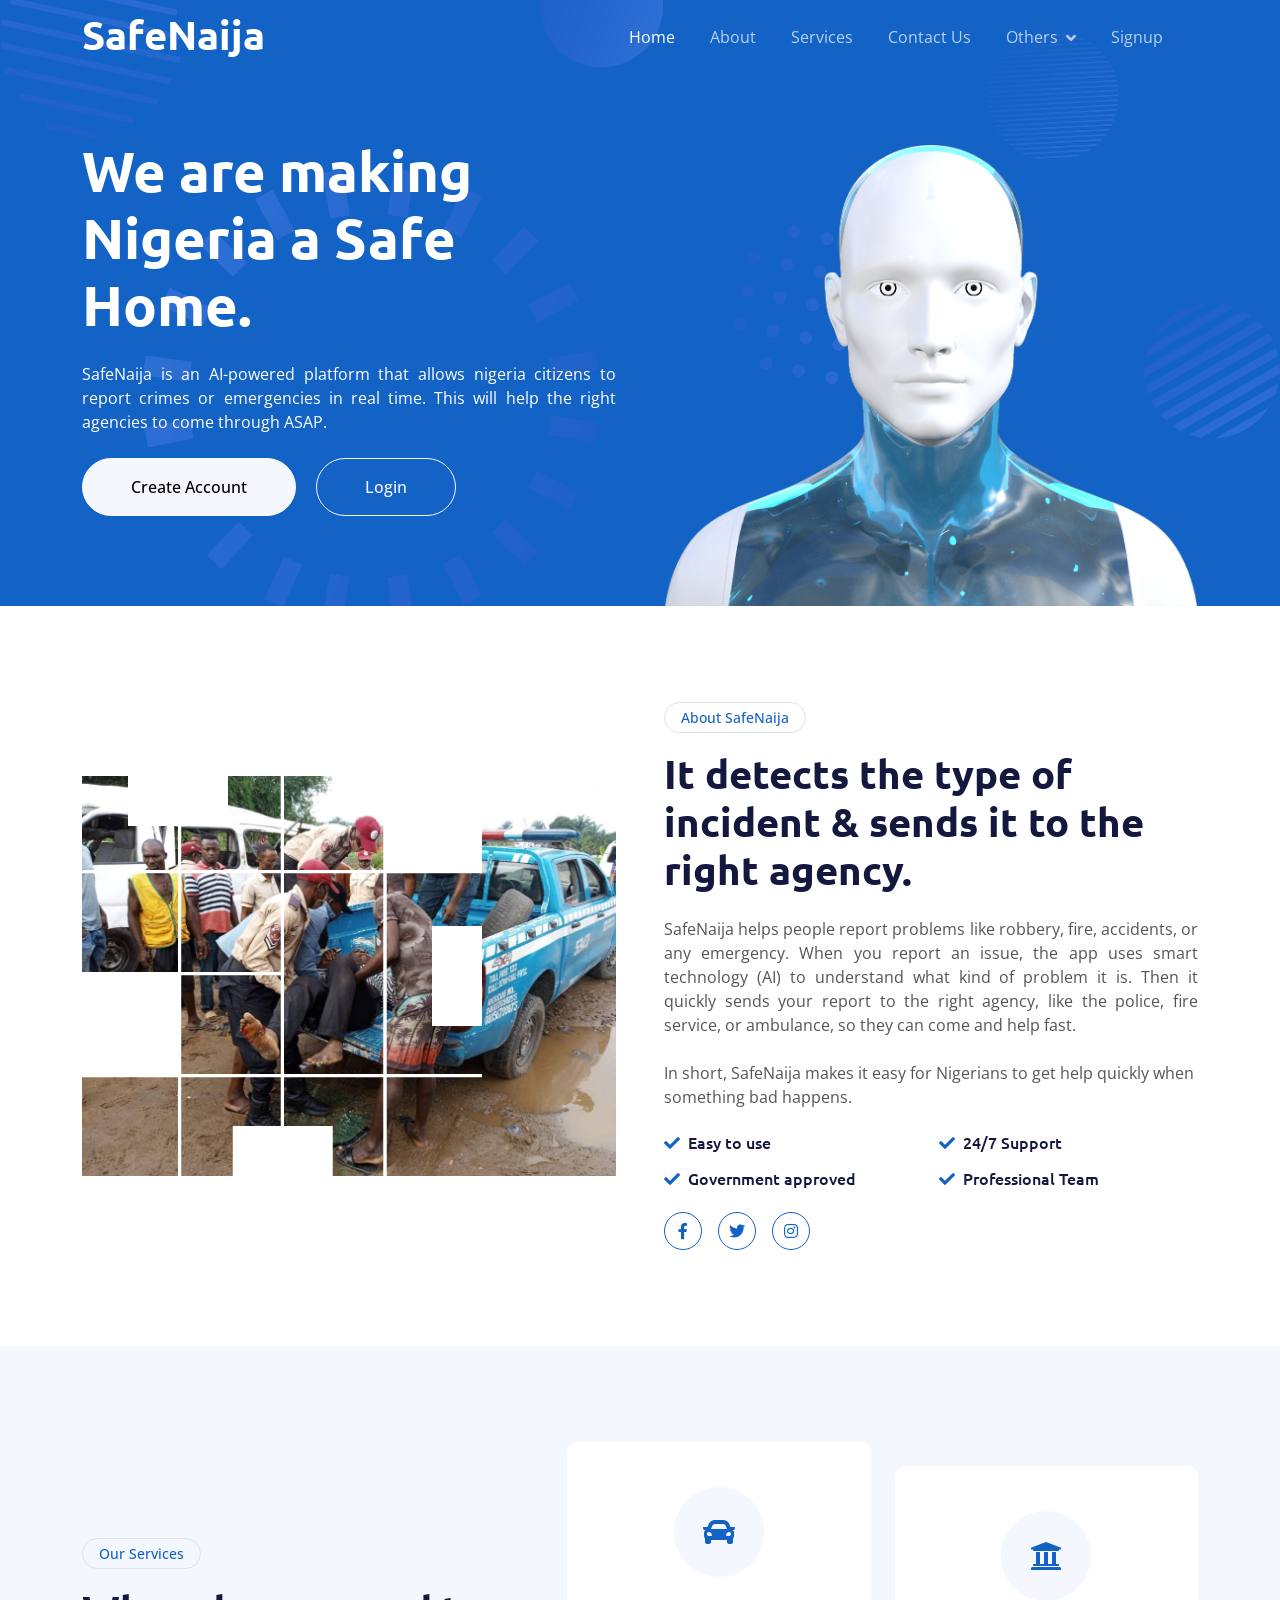
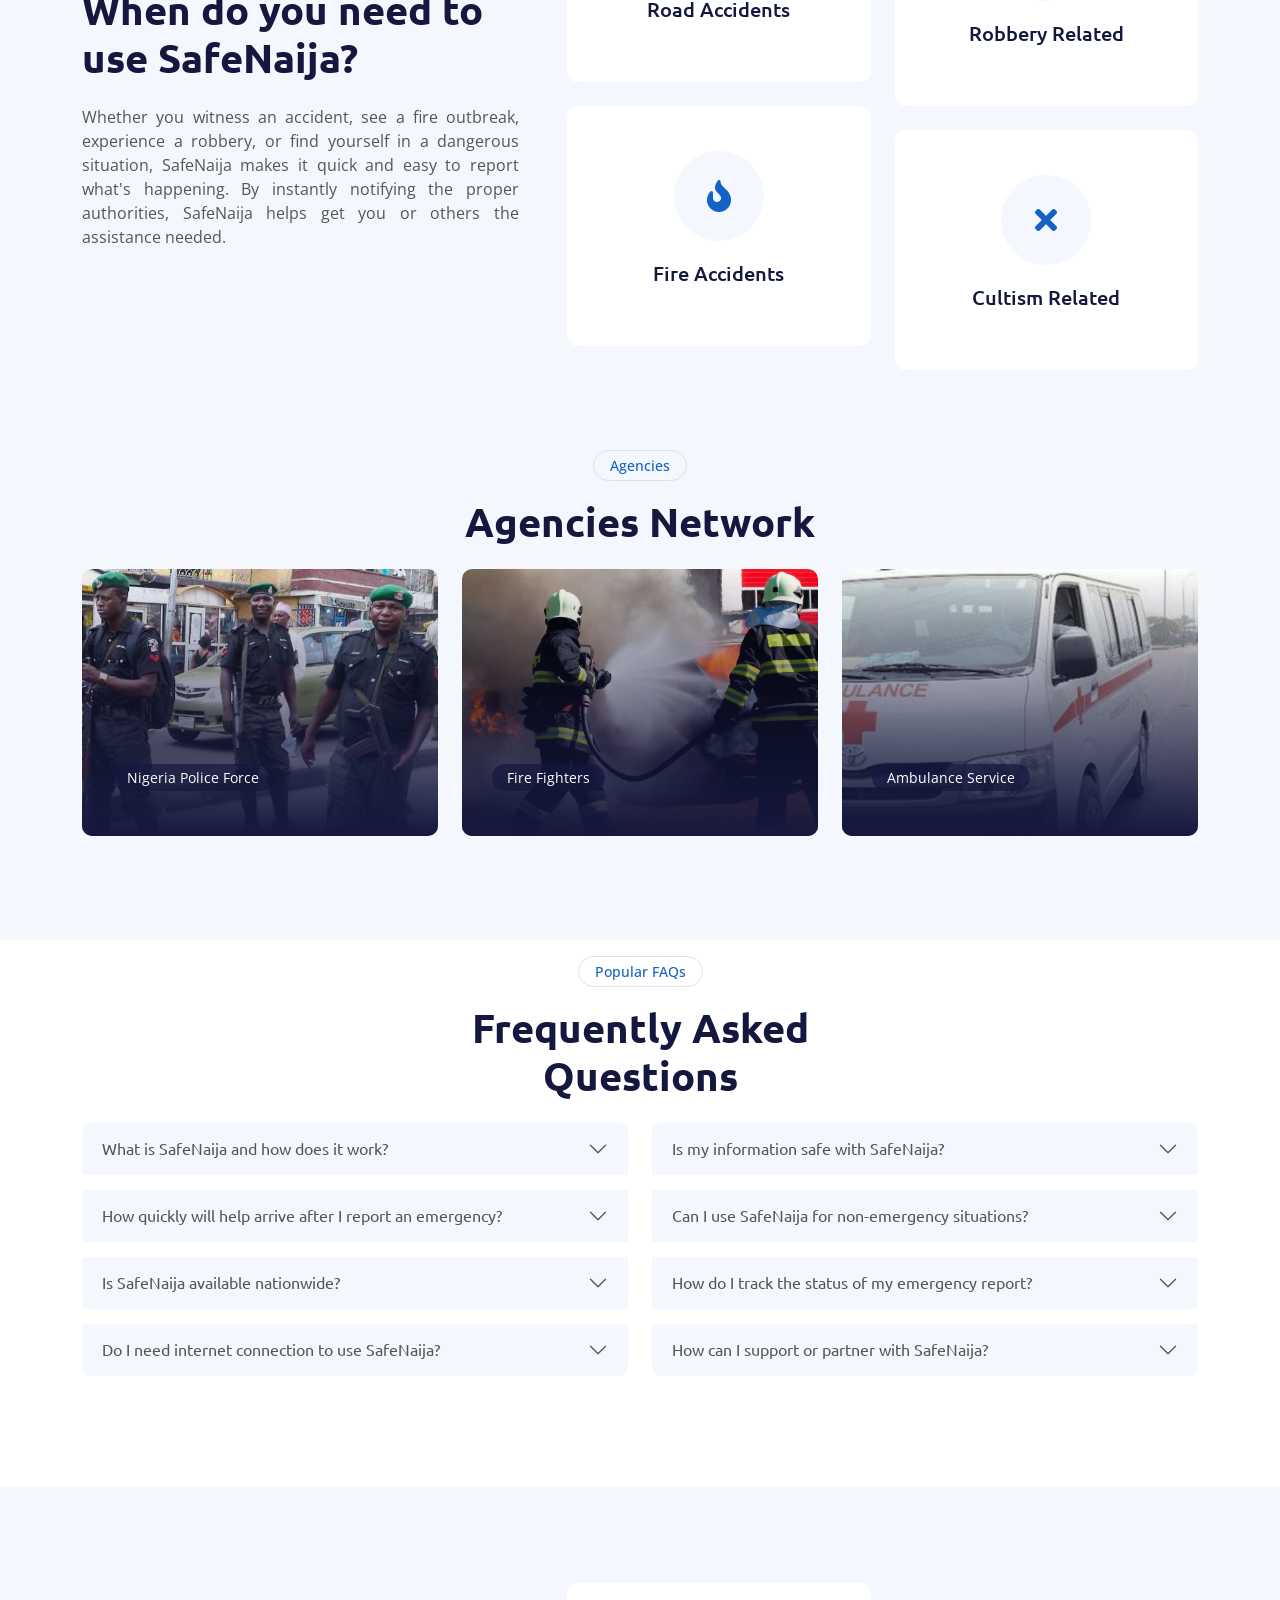
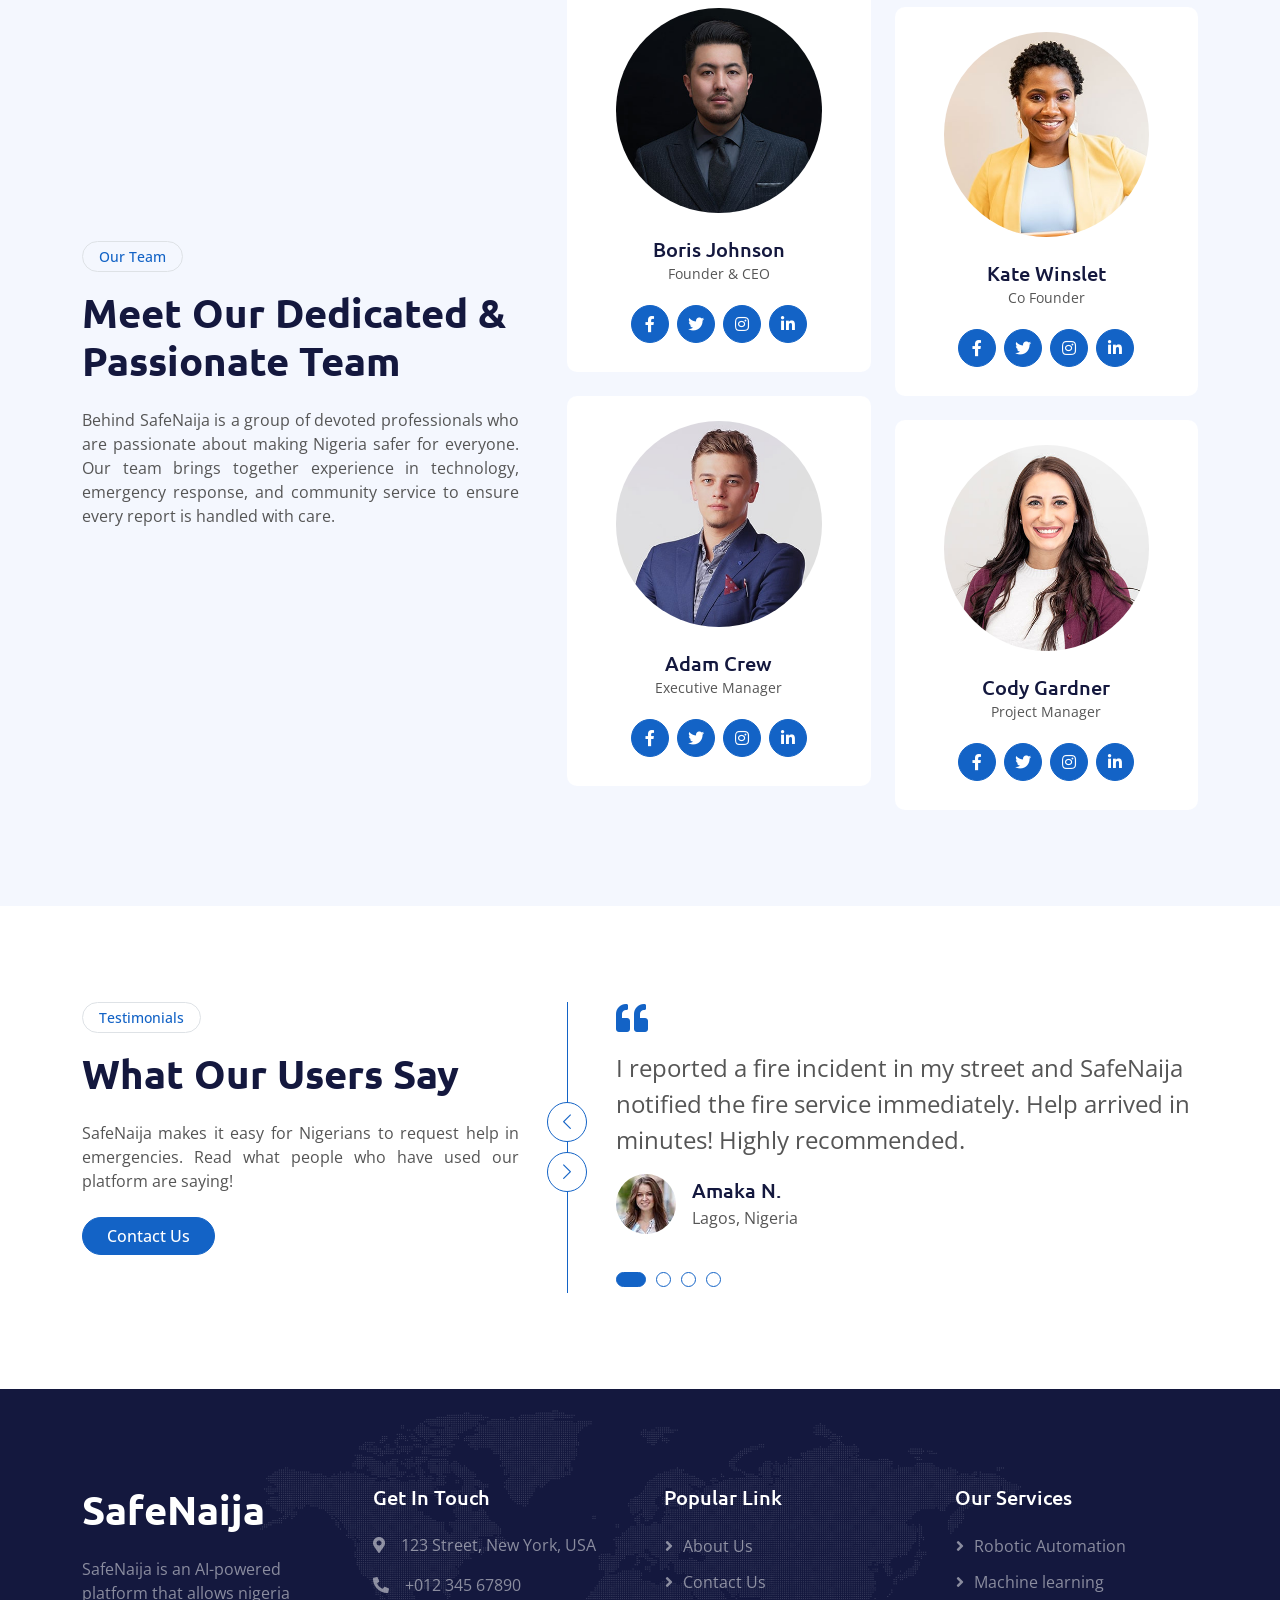
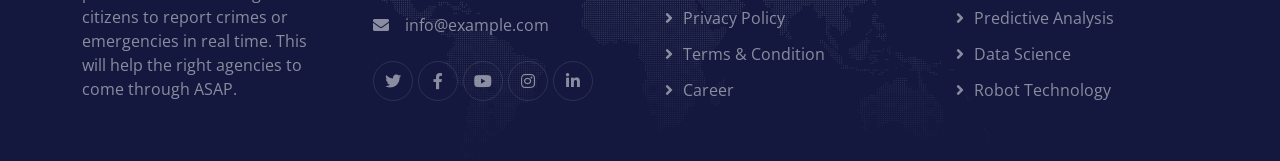
==== home/index.html @ f39eb66e "v1" ====
<!DOCTYPE html>
<html lang="en">

<head>
    <meta charset="utf-8">
    <title>SafeNaija - Making Nigeria a better home</title>
    <meta content="width=device-width, initial-scale=1.0" name="viewport">
    <meta content="" name="keywords">
    <meta content="" name="description">

    <!-- Favicon -->
    <link href="img/favicon.ico" rel="icon">

    <!-- Google Web Fonts -->
    <link rel="preconnect" href="https://fonts.googleapis.com">
    <link rel="preconnect" href="https://fonts.gstatic.com" crossorigin>
    <link href="https://fonts.googleapis.com/css2?family=Open+Sans:wght@400;600&family=Ubuntu:wght@500;700&display=swap"
        rel="stylesheet">

    <!-- Icon Font Stylesheet -->
    <link href="https://cdnjs.cloudflare.com/ajax/libs/font-awesome/5.10.0/css/all.min.css" rel="stylesheet">
    <link href="https://cdn.jsdelivr.net/npm/bootstrap-icons@1.4.1/font/bootstrap-icons.css" rel="stylesheet">

    <!-- Libraries Stylesheet -->
    <link href="lib/animate/animate.min.css" rel="stylesheet">
    <link href="lib/owlcarousel/assets/owl.carousel.min.css" rel="stylesheet">

    <!-- Customized Bootstrap Stylesheet -->
    <link href="css/bootstrap.min.css" rel="stylesheet">

    <!-- Template Stylesheet -->
    <link href="css/style.css" rel="stylesheet">
</head>

<body>
    <!-- Spinner Start -->
    <div id="spinner"
        class="show bg-white position-fixed translate-middle w-100 vh-100 top-50 start-50 d-flex align-items-center justify-content-center">
        <div class="spinner-grow text-primary" style="width: 3rem; height: 3rem;" role="status">
            <span class="sr-only">Loading...</span>
        </div>
    </div>
    <!-- Spinner End -->


    <!-- Navbar Start -->
    <div class="container-fluid sticky-top">
        <div class="container">
            <nav class="navbar navbar-expand-lg navbar-dark p-0">
                <a href="index.html" class="navbar-brand">
                    <h1 class="text-white">SafeNaija</h1>
                </a>
                <button type="button" class="navbar-toggler ms-auto me-0" data-bs-toggle="collapse"
                    data-bs-target="#navbarCollapse">
                    <span class="navbar-toggler-icon"></span>
                </button>
                <div class="collapse navbar-collapse" id="navbarCollapse">
                    <div class="navbar-nav ms-auto">
                        <a href="#home" class="nav-item nav-link active">Home</a>
                        <a href="#about" class="nav-item nav-link">About</a>
                        <a href="#services" class="nav-item nav-link">Services</a>
                        <a href="#contact" class="nav-item nav-link">Contact Us</a>
                        <div class="nav-item dropdown">
                            <a href="#" class="nav-link dropdown-toggle" data-bs-toggle="dropdown">Others</a>
                            <div class="dropdown-menu bg-light mt-2">
                                <a href="#team" class="dropdown-item">Our Team</a>
                                <a href="#faq" class="dropdown-item">FAQs</a>
                                <a href="#testimonial" class="dropdown-item">Testimonial</a>
                            </div>
                        </div>
                        <a href="../signup" class="nav-item nav-link">Signup</a>
                    </div>

                </div>
            </nav>
        </div>
    </div>
    <!-- Navbar End -->


    <!-- Hero Start -->
    <div class="container-fluid pt-5 bg-primary hero-header mb-5" id="home">
        <div class="container pt-5">
            <div class="row g-5 pt-5">
                <div class="col-lg-6 align-self-center text-center text-lg-start mb-lg-5" style="margin-top: -0.1em;">
                    <h1 class="display-4 text-white mb-4 animated slideInRight">We are making Nigeria a Safe Home.</h1>
                    <p class="text-white mb-4 animated slideInRight" style="text-align: justify;">SafeNaija is an AI-powered platform that allows nigeria citizens to report crimes or emergencies in real time. 
                        This will help the right agencies to come through ASAP.
                    </p>
                    <a href="../signup/" class="btn btn-light py-sm-3 px-sm-5 rounded-pill me-3 animated slideInRight">Create Account</a>
                    <a href="../login/" class="btn btn-outline-light py-sm-3 px-sm-5 rounded-pill animated slideInRight">Login</a>
                </div>
                <div class="col-lg-6 align-self-end text-center text-lg-end">
                    <img class="img-fluid" src="img/hero-img.png" alt="">
                </div>
            </div>
        </div>
    </div>
    <!-- Hero End -->


    <!-- Full Screen Search Start -->
    <div class="modal fade" id="searchModal" tabindex="-1">
        <div class="modal-dialog modal-fullscreen">
            <div class="modal-content" style="background: rgba(20, 24, 62, 0.7);">
                <div class="modal-header border-0">
                    <button type="button" class="btn btn-square bg-white btn-close" data-bs-dismiss="modal"
                        aria-label="Close"></button>
                </div>
                <div class="modal-body d-flex align-items-center justify-content-center">
                    <div class="input-group" style="max-width: 600px;">
                        <input type="text" class="form-control bg-transparent border-light p-3"
                            placeholder="Type search keyword">
                        <button class="btn btn-light px-4"><i class="bi bi-search"></i></button>
                    </div>
                </div>
            </div>
        </div>
    </div>
    <!-- Full Screen Search End -->


    <!-- About Start -->
    <div class="container-fluid py-5" id="about">
        <div class="container">
            <div class="row g-5 align-items-center">
                <div class="col-lg-6 wow fadeIn" data-wow-delay="0.1s">
                    <div class="about-img">
                        <img class="img-fluid" src="../login/images/bg-2.jpg">
                    </div>
                </div>
                <div class="col-lg-6 wow fadeIn" data-wow-delay="0.5s">
                    <div class="btn btn-sm border rounded-pill text-primary px-3 mb-3">About SafeNaija</div>
                    <h1 class="mb-4">It detects the type of incident & sends it to the right agency.</h1>
                    <p class="mb-4" style="text-align: justify;">SafeNaija helps people report problems like robbery, fire, accidents, or any emergency.
When you report an issue, the app uses smart technology (AI) to understand what kind of problem it is.
Then it quickly sends your report to the right agency, like the police, fire service, or ambulance, so they can come and help fast.</p>
                    <p class="mb-4">In short, SafeNaija makes it easy for Nigerians to get help quickly when something bad happens.</p>
                    <div class="row g-3">
                        <div class="col-sm-6">
                            <h6 class="mb-3"><i class="fa fa-check text-primary me-2"></i>Easy to use</h6>
                            <h6 class="mb-0"><i class="fa fa-check text-primary me-2"></i>Government approved</h6>
                        </div>
                        <div class="col-sm-6">
                            <h6 class="mb-3"><i class="fa fa-check text-primary me-2"></i>24/7 Support</h6>
                            <h6 class="mb-0"><i class="fa fa-check text-primary me-2"></i>Professional Team</h6>
                        </div>
                    </div>
                    <div class="d-flex align-items-center mt-4">
                        <a class="btn btn-outline-primary btn-square me-3" href=""><i class="fab fa-facebook-f"></i></a>
                        <a class="btn btn-outline-primary btn-square me-3" href=""><i class="fab fa-twitter"></i></a>
                        <a class="btn btn-outline-primary btn-square me-3" href=""><i class="fab fa-instagram"></i></a>
                    </div>
                </div>
            </div>
        </div>
    </div>
    <!-- About End -->


    <!-- Service Start -->
    <div class="container-fluid bg-light mt-5 py-5" id="services">
        <div class="container py-5">
            <div class="row g-5 align-items-center">
                <div class="col-lg-5 wow fadeIn" data-wow-delay="0.1s">
                    <div class="btn btn-sm border rounded-pill text-primary px-3 mb-3">Our Services</div>
                    <h1 class="mb-4">When do you need to use SafeNaija?</h1>
                    <p class="mb-4" style="text-align: justify;">Whether you witness an accident, see a fire outbreak, experience a robbery, or find yourself in a dangerous situation, SafeNaija makes it quick and easy to report what's happening. By instantly notifying the proper authorities, SafeNaija helps get you or others the assistance needed.</p>
                </div>
                <div class="col-lg-7">
                    <div class="row g-4">
                        <div class="col-md-6">
                            <div class="row g-4">
                                <div class="col-12 wow fadeIn" data-wow-delay="0.1s">
                                    <div class="service-item d-flex flex-column justify-content-center text-center rounded">
                                        <div class="service-icon btn-square">
                                            <i class="fa fa-car fa-2x"></i>
                                        </div>
                                        <h5 class="mb-3">Road Accidents</h5>
                                       
                                    </div>
                                </div>
                                <div class="col-12 wow fadeIn" data-wow-delay="0.5s">
                                    <div class="service-item d-flex flex-column justify-content-center text-center rounded">
                                        <div class="service-icon btn-square">
                                            <i class="fa fa-fire fa-2x"></i>
                                        </div>
                                        <h5 class="mb-3">Fire Accidents</h5>
                                       
                                    </div>
                                </div>
                            </div>
                        </div>
                        <div class="col-md-6 pt-md-4">
                            <div class="row g-4">
                                <div class="col-12 wow fadeIn" data-wow-delay="0.3s">
                                    <div class="service-item d-flex flex-column justify-content-center text-center rounded">
                                        <div class="service-icon btn-square">
                                            <i class="fa fa-university fa-2x"></i>
                                        </div>
                                        <h5 class="mb-3">Robbery Related</h5>
                                       
                                    </div>
                                </div>
                                <div class="col-12 wow fadeIn" data-wow-delay="0.7s">
                                    <div class="service-item d-flex flex-column justify-content-center text-center rounded">
                                        <div class="service-icon btn-square">
                                            <i class="fa fa-times fa-2x"></i>
                                        </div>
                                        <h5 class="mb-3">Cultism Related</h5>
                                       
                                    </div>
                                </div>
                            </div>
                        </div>
                    </div>
                </div>
            </div>
        </div>
    </div>
    <!-- Service End -->


 


    <!-- Case Start -->
    <div class="container-fluid bg-light py-5" style="margin-top: -7em; margin-bottom: -5em;">
        <div class="container py-5">
            <div class="mx-auto text-center wow fadeIn" data-wow-delay="0.1s" style="max-width: 500px;">
                <div class="btn btn-sm border rounded-pill text-primary px-3 mb-3">Agencies</div>
                <h1 class="mb-4">Agencies Network</h1>
            </div>
            <div class="row g-4">
                <div class="col-lg-4 wow fadeIn" data-wow-delay="0.3s">
                    <div class="case-item position-relative overflow-hidden rounded mb-2 text-center" style="aspect-ratio: 4/3; min-height:200px; display: flex; flex-direction: column; justify-content: flex-end;">
                        <img class="img-fluid w-100 h-100" src="img/policemen.jpg" alt="" style="object-fit:cover; height:100%; width:100%; border-radius:8px;">
                        <a class="case-overlay text-decoration-none" href="" style="position: absolute; left: 0; right: 0; bottom: 0;">
                            <small>Nigeria Police Force</small>
                        </a>
                    </div>
                </div>
                <div class="col-lg-4 wow fadeIn" data-wow-delay="0.5s">
                    <div class="case-item position-relative overflow-hidden rounded mb-2 text-center" style="aspect-ratio: 4/3; min-height:200px; display: flex; flex-direction: column; justify-content: flex-end;">
                        <img class="img-fluid w-100 h-100" src="img/fire fighters.jpg" alt="" style="object-fit:cover; height:100%; width:100%; border-radius:8px;">
                        <a class="case-overlay text-decoration-none" href="" style="position: absolute; left: 0; right: 0; bottom: 0;">
                            <small>Fire Fighters</small>
                        </a>
                    </div>
                </div>
                <div class="col-lg-4 wow fadeIn" data-wow-delay="0.7s">
                    <div class="case-item position-relative overflow-hidden rounded mb-2 text-center" style="aspect-ratio: 4/3; min-height:200px; display: flex; flex-direction: column; justify-content: flex-end;">
                        <img class="img-fluid w-100 h-100" src="img/ambulance.png" alt="" style="object-fit:cover; height:100%; width:100%; border-radius:8px;">
                        <a class="case-overlay text-decoration-none" href="" style="position: absolute; left: 0; right: 0; bottom: 0;">
                            <small>Ambulance Service</small>
                        </a>
                    </div>
                </div>
            </div>
        </div>
    </div>
    <!-- Case End -->



    <!-- FAQs Start -->
    <div class="container-fluid py-5" style="margin-top: -5em;" id="faq">
        <div class="container py-5">
            <div class="mx-auto text-center wow fadeIn" data-wow-delay="0.1s" style="max-width: 500px;">
                <div class="btn btn-sm border rounded-pill text-primary px-3 mb-3">Popular FAQs</div>
                <h1 class="mb-4">Frequently Asked Questions</h1>
            </div>
            <div class="row">
                <div class="col-lg-6">
                    <div class="accordion" id="accordionFAQ1">
                        <div class="accordion-item wow fadeIn" data-wow-delay="0.1s">
                            <h2 class="accordion-header" id="headingOne">
                                <button class="accordion-button collapsed" type="button" data-bs-toggle="collapse"
                                    data-bs-target="#collapseOne" aria-expanded="false" aria-controls="collapseOne">
                                    What is SafeNaija and how does it work?
                                </button>
                            </h2>
                            <div id="collapseOne" class="accordion-collapse collapse" aria-labelledby="headingOne"
                                data-bs-parent="#accordionFAQ1">
                                <div class="accordion-body">
                                    SafeNaija is an emergency response platform that helps Nigerian citizens quickly report emergencies and get help. When you report an incident, our system immediately notifies the appropriate emergency services (police, fire service, or ambulance) closest to your location for rapid response.
                                </div>
                            </div>
                        </div>
                        <div class="accordion-item wow fadeIn" data-wow-delay="0.2s">
                            <h2 class="accordion-header" id="headingTwo">
                                <button class="accordion-button collapsed" type="button" data-bs-toggle="collapse"
                                    data-bs-target="#collapseTwo" aria-expanded="false" aria-controls="collapseTwo">
                                    How quickly will help arrive after I report an emergency?
                                </button>
                            </h2>
                            <div id="collapseTwo" class="accordion-collapse collapse" aria-labelledby="headingTwo"
                                data-bs-parent="#accordionFAQ1">
                                <div class="accordion-body">
                                    Response times vary depending on your location and the type of emergency. However, our system ensures the fastest possible response by automatically alerting the nearest emergency service unit. In urban areas, response times typically range from 5-15 minutes.
                                </div>
                            </div>
                        </div>
                        <div class="accordion-item wow fadeIn" data-wow-delay="0.3s">
                            <h2 class="accordion-header" id="headingThree">
                                <button class="accordion-button collapsed" type="button" data-bs-toggle="collapse"
                                    data-bs-target="#collapseThree" aria-expanded="false" aria-controls="collapseThree">
                                    Is SafeNaija available nationwide?
                                </button>
                            </h2>
                            <div id="collapseThree" class="accordion-collapse collapse" aria-labelledby="headingThree"
                                data-bs-parent="#accordionFAQ1">
                                <div class="accordion-body">
                                    Yes, SafeNaija is available across all 36 states of Nigeria and the FCT. We work with local emergency services in each state to ensure comprehensive coverage, though response capabilities may vary by location.
                                </div>
                            </div>
                        </div>
                        <div class="accordion-item wow fadeIn" data-wow-delay="0.4s">
                            <h2 class="accordion-header" id="headingFour">
                                <button class="accordion-button collapsed" type="button" data-bs-toggle="collapse"
                                    data-bs-target="#collapseFour" aria-expanded="true" aria-controls="collapseFour">
                                    Do I need internet connection to use SafeNaija?
                                </button>
                            </h2>
                            <div id="collapseFour" class="accordion-collapse collapse" aria-labelledby="headingFour"
                                data-bs-parent="#accordionFAQ1">
                                <div class="accordion-body">
                                    While our app works best with internet connectivity, we have implemented SMS fallback options for areas with poor internet coverage. This ensures you can still report emergencies even with limited connectivity.
                                </div>
                            </div>
                        </div>
                    </div>
                </div>
                <div class="col-lg-6">
                    <div class="accordion" id="accordionFAQ2">
                        <div class="accordion-item wow fadeIn" data-wow-delay="0.5s">
                            <h2 class="accordion-header" id="headingFive">
                                <button class="accordion-button collapsed" type="button" data-bs-toggle="collapse"
                                    data-bs-target="#collapseFive" aria-expanded="false" aria-controls="collapseFive">
                                    Is my information safe with SafeNaija?
                                </button>
                            </h2>
                            <div id="collapseFive" class="accordion-collapse collapse" aria-labelledby="headingFive"
                                data-bs-parent="#accordionFAQ2">
                                <div class="accordion-body">
                                    Absolutely! At SafeNaija, we take your privacy and security very seriously. All reports and personal details are encrypted and shared only with the relevant emergency authorities to provide you with the best and swiftest response possible. We never sell or misuse your information.
                                </div>
                            </div>
                        </div>
                        <div class="accordion-item wow fadeIn" data-wow-delay="0.6s">
                            <h2 class="accordion-header" id="headingSix">
                                <button class="accordion-button collapsed" type="button" data-bs-toggle="collapse"
                                    data-bs-target="#collapseSix" aria-expanded="false" aria-controls="collapseSix">
                                    Can I use SafeNaija for non-emergency situations?
                                </button>
                            </h2>
                            <div id="collapseSix" class="accordion-collapse collapse" aria-labelledby="headingSix"
                                data-bs-parent="#accordionFAQ2">
                                <div class="accordion-body">
                                    SafeNaija is designed primarily for reporting emergencies such as crimes, accidents, fire outbreaks, or medical incidents requiring urgent attention. For less urgent matters, we encourage you to contact the appropriate local authorities directly, but you can still leave a report and we will direct it to the right agency.
                                </div>
                            </div>
                        </div>
                        <div class="accordion-item wow fadeIn" data-wow-delay="0.7s">
                            <h2 class="accordion-header" id="headingSeven">
                                <button class="accordion-button collapsed" type="button" data-bs-toggle="collapse"
                                    data-bs-target="#collapseSeven" aria-expanded="false" aria-controls="collapseSeven">
                                    How do I track the status of my emergency report?
                                </button>
                            </h2>
                            <div id="collapseSeven" class="accordion-collapse collapse" aria-labelledby="headingSeven"
                                data-bs-parent="#accordionFAQ2">
                                <div class="accordion-body">
                                    After you report an incident on SafeNaija, you will receive real-time updates through your dashboard or via SMS/email notifications if you choose. You can log in anytime to check the update status of your report and view feedback from responding agencies.
                                </div>
                            </div>
                        </div>
                        <div class="accordion-item wow fadeIn" data-wow-delay="0.8s">
                            <h2 class="accordion-header" id="headingEight">
                                <button class="accordion-button collapsed" type="button" data-bs-toggle="collapse"
                                    data-bs-target="#collapseEight" aria-expanded="false" aria-controls="collapseEight">
                                    How can I support or partner with SafeNaija?
                                </button>
                            </h2>
                            <div id="collapseEight" class="accordion-collapse collapse" aria-labelledby="headingEight"
                                data-bs-parent="#accordionFAQ2">
                                <div class="accordion-body">
                                    We welcome partnerships and collaborations with organizations, agencies, and individuals who share our mission of making Nigeria safer. If you wish to support or work with SafeNaija, please visit our <a href="contact.html">Contact</a> page or email us at support@safenaija.com.
                                </div>
                            </div>
                        </div>
                    </div>
                </div>
            </div>
        </div>
    </div>
    <!-- FAQs End -->


    <!-- Team Start -->
    <div class="container-fluid bg-light py-5" id="team">
        <div class="container py-5">
            <div class="row g-5 align-items-center">
                <div class="col-lg-5 wow fadeIn" data-wow-delay="0.1s">
                    <div class="btn btn-sm border rounded-pill text-primary px-3 mb-3">Our Team</div>
                    <h1 class="mb-4">Meet Our Dedicated & Passionate Team</h1>
                    <p class="mb-4" style="text-align: justify;">
                        Behind SafeNaija is a group of devoted professionals who are passionate about making Nigeria safer for everyone.
                        Our team brings together experience in technology, emergency response, and community service to ensure every report is handled with care.
                    </p>
                </div>
                <div class="col-lg-7">
                    <div class="row g-4">
                        <div class="col-md-6">
                            <div class="row g-4">
                                <div class="col-12 wow fadeIn" data-wow-delay="0.1s">
                                    <div class="team-item bg-white text-center rounded p-4 pt-0">
                                        <img class="img-fluid rounded-circle p-4" src="img/team-1.jpg" alt="">
                                        <h5 class="mb-0">Boris Johnson</h5>
                                        <small>Founder & CEO</small>
                                        <div class="d-flex justify-content-center mt-3">
                                            <a class="btn btn-square btn-primary m-1" href=""><i
                                                    class="fab fa-facebook-f"></i></a>
                                            <a class="btn btn-square btn-primary m-1" href=""><i
                                                    class="fab fa-twitter"></i></a>
                                            <a class="btn btn-square btn-primary m-1" href=""><i
                                                    class="fab fa-instagram"></i></a>
                                            <a class="btn btn-square btn-primary m-1" href=""><i
                                                    class="fab fa-linkedin-in"></i></a>
                                        </div>
                                    </div>
                                </div>
                                <div class="col-12 wow fadeIn" data-wow-delay="0.5s">
                                    <div class="team-item bg-white text-center rounded p-4 pt-0">
                                        <img class="img-fluid rounded-circle p-4" src="img/team-2.jpg" alt="">
                                        <h5 class="mb-0">Adam Crew</h5>
                                        <small>Executive Manager</small>
                                        <div class="d-flex justify-content-center mt-3">
                                            <a class="btn btn-square btn-primary m-1" href=""><i
                                                    class="fab fa-facebook-f"></i></a>
                                            <a class="btn btn-square btn-primary m-1" href=""><i
                                                    class="fab fa-twitter"></i></a>
                                            <a class="btn btn-square btn-primary m-1" href=""><i
                                                    class="fab fa-instagram"></i></a>
                                            <a class="btn btn-square btn-primary m-1" href=""><i
                                                    class="fab fa-linkedin-in"></i></a>
                                        </div>
                                    </div>
                                </div>
                            </div>
                        </div>
                        <div class="col-md-6 pt-md-4">
                            <div class="row g-4">
                                <div class="col-12 wow fadeIn" data-wow-delay="0.3s">
                                    <div class="team-item bg-white text-center rounded p-4 pt-0">
                                        <img class="img-fluid rounded-circle p-4" src="img/team-3.jpg" alt="">
                                        <h5 class="mb-0">Kate Winslet</h5>
                                        <small>Co Founder</small>
                                        <div class="d-flex justify-content-center mt-3">
                                            <a class="btn btn-square btn-primary m-1" href=""><i
                                                    class="fab fa-facebook-f"></i></a>
                                            <a class="btn btn-square btn-primary m-1" href=""><i
                                                    class="fab fa-twitter"></i></a>
                                            <a class="btn btn-square btn-primary m-1" href=""><i
                                                    class="fab fa-instagram"></i></a>
                                            <a class="btn btn-square btn-primary m-1" href=""><i
                                                    class="fab fa-linkedin-in"></i></a>
                                        </div>
                                    </div>
                                </div>
                                <div class="col-12 wow fadeIn" data-wow-delay="0.7s">
                                    <div class="team-item bg-white text-center rounded p-4 pt-0">
                                        <img class="img-fluid rounded-circle p-4" src="img/team-4.jpg" alt="">
                                        <h5 class="mb-0">Cody Gardner</h5>
                                        <small>Project Manager</small>
                                        <div class="d-flex justify-content-center mt-3">
                                            <a class="btn btn-square btn-primary m-1" href=""><i
                                                    class="fab fa-facebook-f"></i></a>
                                            <a class="btn btn-square btn-primary m-1" href=""><i
                                                    class="fab fa-twitter"></i></a>
                                            <a class="btn btn-square btn-primary m-1" href=""><i
                                                    class="fab fa-instagram"></i></a>
                                            <a class="btn btn-square btn-primary m-1" href=""><i
                                                    class="fab fa-linkedin-in"></i></a>
                                        </div>
                                    </div>
                                </div>
                            </div>
                        </div>
                    </div>
                </div>
            </div>
        </div>
    </div>
    <!-- Team End -->


    <!-- Testimonial Start -->
    <div class="container-xxl py-5" id="testimonial">
        <div class="container py-5">
            <div class="row g-5">
                <div class="col-lg-5 wow fadeIn" data-wow-delay="0.1s">
                    <div class="btn btn-sm border rounded-pill text-primary px-3 mb-3">Testimonials</div>
                    <h1 class="mb-4">What Our Users Say</h1>
                    <p class="mb-4" style="text-align: justify;">
                        SafeNaija makes it easy for Nigerians to request help in emergencies. Read what people who have used our platform are saying!
                    </p>
                    <a class="btn btn-primary rounded-pill px-4" href="#contact">Contact Us</a>
                </div>
                <div class="col-lg-7 wow fadeIn" data-wow-delay="0.5s">
                    <div class="owl-carousel testimonial-carousel border-start border-primary">

                        <div class="testimonial-item ps-5">
                            <i class="fa fa-quote-left fa-2x text-primary mb-3"></i>
                            <p class="fs-4">
                                I reported a fire incident in my street and SafeNaija notified the fire service immediately. Help arrived in minutes! Highly recommended.
                            </p>
                            <div class="d-flex align-items-center">
                                <img class="img-fluid flex-shrink-0 rounded-circle" src="img/testimonial-1.jpg"
                                    style="width: 60px; height: 60px;">
                                <div class="ps-3">
                                    <h5 class="mb-1">Amaka N.</h5>
                                    <span>Lagos, Nigeria</span>
                                </div>
                            </div>
                        </div>

                        <div class="testimonial-item ps-5">
                            <i class="fa fa-quote-left fa-2x text-primary mb-3"></i>
                            <p class="fs-4">
                                Thanks to SafeNaija, I was able to quickly report a robbery and the police responded fast. The platform is really easy to use!
                            </p>
                            <div class="d-flex align-items-center">
                                <img class="img-fluid flex-shrink-0 rounded-circle" src="img/testimonial-2.jpg"
                                    style="width: 60px; height: 60px;">
                                <div class="ps-3">
                                    <h5 class="mb-1">John E.</h5>
                                    <span>Abuja, Nigeria</span>
                                </div>
                            </div>
                        </div>

                        <div class="testimonial-item ps-5">
                            <i class="fa fa-quote-left fa-2x text-primary mb-3"></i>
                            <p class="fs-4">
                                I used SafeNaija to report an accident on our road—an ambulance was dispatched immediately! I'm so grateful for this service.
                            </p>
                            <div class="d-flex align-items-center">
                                <img class="img-fluid flex-shrink-0 rounded-circle" src="img/testimonial-3.jpg"
                                    style="width: 60px; height: 60px;">
                                <div class="ps-3">
                                    <h5 class="mb-1">Fatima S.</h5>
                                    <span>Kano, Nigeria</span>
                                </div>
                            </div>
                        </div>

                        <div class="testimonial-item ps-5">
                            <i class="fa fa-quote-left fa-2x text-primary mb-3"></i>
                            <p class="fs-4">
                                SafeNaija is a life saver! Their AI quickly figured out what was wrong and got me the right help during an emergency.
                            </p>
                            <div class="d-flex align-items-center">
                                <img class="img-fluid flex-shrink-0 rounded-circle" src="img/testimonial-1.jpg"
                                    style="width: 60px; height: 60px;">
                                <div class="ps-3">
                                    <h5 class="mb-1">Tunde A.</h5>
                                    <span>Ibadan, Nigeria</span>
                                </div>
                            </div>
                        </div>

                    </div>
                </div>
            </div>
        </div>
    </div>
    <!-- Testimonial End -->





    <!-- Footer Start -->
    <div class="container-fluid bg-dark text-white-50 footer pt-5" id="contact">
        <div class="container py-5">
            <div class="row g-5">
                <div class="col-md-6 col-lg-3 wow fadeIn" data-wow-delay="0.1s">
                    <a href="index.html" class="d-inline-block mb-3">
                        <h1 class="text-white">Safe<span class="text-primary"></span>Naija</h1>
                    </a>
                    <p class="mb-0">SafeNaija is an AI-powered platform that allows nigeria citizens to report crimes or emergencies in real time. This will help the right agencies to come through ASAP.</p>
                </div>
                <div class="col-md-6 col-lg-3 wow fadeIn" data-wow-delay="0.3s">
                    <h5 class="text-white mb-4">Get In Touch</h5>
                    <p><i class="fa fa-map-marker-alt me-3"></i>123 Street, New York, USA</p>
                    <p><i class="fa fa-phone-alt me-3"></i>+012 345 67890</p>
                    <p><i class="fa fa-envelope me-3"></i>info@example.com</p>
                    <div class="d-flex pt-2">
                        <a class="btn btn-outline-light btn-social" href=""><i class="fab fa-twitter"></i></a>
                        <a class="btn btn-outline-light btn-social" href=""><i class="fab fa-facebook-f"></i></a>
                        <a class="btn btn-outline-light btn-social" href=""><i class="fab fa-youtube"></i></a>
                        <a class="btn btn-outline-light btn-social" href=""><i class="fab fa-instagram"></i></a>
                        <a class="btn btn-outline-light btn-social" href=""><i class="fab fa-linkedin-in"></i></a>
                    </div>
                </div>
                <div class="col-md-6 col-lg-3 wow fadeIn" data-wow-delay="0.5s">
                    <h5 class="text-white mb-4">Popular Link</h5>
                    <a class="btn btn-link" href="">About Us</a>
                    <a class="btn btn-link" href="">Contact Us</a>
                    <a class="btn btn-link" href="">Privacy Policy</a>
                    <a class="btn btn-link" href="">Terms & Condition</a>
                    <a class="btn btn-link" href="">Career</a>
                </div>
                <div class="col-md-6 col-lg-3 wow fadeIn" data-wow-delay="0.7s">
                    <h5 class="text-white mb-4">Our Services</h5>
                    <a class="btn btn-link" href="">Robotic Automation</a>
                    <a class="btn btn-link" href="">Machine learning</a>
                    <a class="btn btn-link" href="">Predictive Analysis</a>
                    <a class="btn btn-link" href="">Data Science</a>
                    <a class="btn btn-link" href="">Robot Technology</a>
                </div>
            </div>
        </div>
        <div class="container wow fadeIn" data-wow-delay="0.1s">
            
        </div>
    </div>
    <!-- Footer End -->


    <!-- Back to Top -->
    <a href="#" class="btn btn-lg btn-primary btn-lg-square back-to-top pt-2"><i class="bi bi-arrow-up"></i></a>


    <!-- JavaScript Libraries -->
    <script src="https://ajax.googleapis.com/ajax/libs/jquery/3.6.1/jquery.min.js"></script>
    <script src="https://cdn.jsdelivr.net/npm/bootstrap@5.0.0/dist/js/bootstrap.bundle.min.js"></script>
    <script src="lib/wow/wow.min.js"></script>
    <script src="lib/easing/easing.min.js"></script>
    <script src="lib/waypoints/waypoints.min.js"></script>
    <script src="lib/counterup/counterup.min.js"></script>
    <script src="lib/owlcarousel/owl.carousel.min.js"></script>

    <!-- Template Javascript -->
    <script src="js/main.js"></script>
</body>

</html>
---- home/css/style.css ----
/********** Template CSS **********/
:root {
    --primary: #1363C6;
    --secondary: #15ACE1;
    --light: #F4F7FE;
    --dark: #14183E;
}


/*** Spinner ***/
#spinner {
    opacity: 0;
    visibility: hidden;
    transition: opacity .5s ease-out, visibility 0s linear .5s;
    z-index: 99999;
}

#spinner.show {
    transition: opacity .5s ease-out, visibility 0s linear 0s;
    visibility: visible;
    opacity: 1;
}

.back-to-top {
    position: fixed;
    display: none;
    right: 45px;
    bottom: 45px;
    z-index: 99;
}


/*** Heading ***/
h1,
h2,
h3,
.fw-bold {
    font-weight: 700 !important;
}

h4,
h5,
h6,
.fw-medium {
    font-weight: 500 !important;
}


/*** Button ***/
.btn {
    font-weight: 500;
    transition: .5s;
}

.btn-square {
    width: 38px;
    height: 38px;
}

.btn-sm-square {
    width: 32px;
    height: 32px;
}

.btn-lg-square {
    width: 48px;
    height: 48px;
}

.btn-square,
.btn-sm-square,
.btn-lg-square {
    padding: 0;
    display: flex;
    align-items: center;
    justify-content: center;
    font-weight: normal;
    border-radius: 50px;
}


/*** Navbar ***/
.sticky-top {
    top: -150px;
    transition: .5s;
}

.navbar {
    padding: 11px 0 !important;
    height: 75px;
}

.navbar .navbar-nav .nav-link {
    margin-right: 35px;
    padding: 0;
    color: rgba(255, 255, 255, .7);
    outline: none;
}

.navbar .navbar-nav .nav-link:hover,
.navbar .navbar-nav .nav-link.active {
    color: rgba(255, 255, 255, 1);
}

.navbar .dropdown-toggle::after {
    border: none;
    content: "\f107";
    font-family: "Font Awesome 5 Free";
    font-weight: 900;
    vertical-align: middle;
    margin-left: 8px;
}

@media (max-width: 991.98px) {
    .navbar .navbar-nav {
        padding: 0 15px;
        background: var(--primary);
    }

    .navbar .navbar-nav .nav-link  {
        margin-right: 0;
        padding: 10px 0;
    }
}

@media (min-width: 992px) {
    .navbar .nav-item .dropdown-menu {
        display: block;
        border: none;
        margin-top: 0;
        top: 150%;
        opacity: 0;
        visibility: hidden;
        transition: .5s;
    }

    .navbar .nav-item:hover .dropdown-menu {
        top: 100%;
        visibility: visible;
        transition: .5s;
        opacity: 1;
    }
}


/*** Hero Header ***/
.hero-header {
    margin-top: -75px;
    background: url(../img/bg-hero.png) center center no-repeat;
    background-size: cover;
}

.hero-header .breadcrumb-item+.breadcrumb-item::before {
    color: var(--light);
}


/*** Section Title ***/
.section-title::before {
    position: absolute;
    content: "";
    width: 45px;
    height: 4px;
    bottom: 0;
    left: 0;
    background: var(--dark);
}

.section-title::after {
    position: absolute;
    content: "";
    width: 4px;
    height: 4px;
    bottom: 0;
    left: 50px;
    background: var(--dark);
}

.section-title.text-center::before {
    left: 50%;
    margin-left: -25px;
}

.section-title.text-center::after {
    left: 50%;
    margin-left: 25px;
}

.section-title h6::before,
.section-title h6::after {
    position: absolute;
    content: "";
    width: 10px;
    height: 10px;
    top: 2px;
    left: 0;
    background: rgba(33, 66, 177, .5);
}

.section-title h6::after {
    top: 5px;
    left: 3px;
}


/*** About ***/
.about-img {
    position: relative;
    overflow: hidden;
}

.about-img::after {
    position: absolute;
    content: "";
    width: 100%;
    height: 100%;
    top: 0;
    left: 0;
    background: url(../img/bg-about-img.png) top left no-repeat;
    background-size: contain;
}


/*** Service ***/
.service-item {
    position: relative;
    padding: 45px 30px;
    background: #FFFFFF;
    transition: .5s;
}

.service-item:hover {
    background: var(--primary);
}

.service-item .service-icon {
    margin: 0 auto 20px auto;
    width: 90px;
    height: 90px;
    color: var(--primary);
    background: var(--light);
    transition: .5s;
}

.service-item:hover .service-icon {
    background: #FFFFFF;
}

.service-item h5,
.service-item p {
    transition: .5s;
}

.service-item:hover h5,
.service-item:hover p {
    color: #FFFFFF;
}

.service-item a.btn {
    position: relative;
    display: flex;
    color: var(--primary);
    transition: .5s;
    z-index: 1;
}

.service-item:hover a.btn {
    color: var(--primary);
}

.service-item a.btn::before {
    position: absolute;
    content: "";
    width: 35px;
    height: 35px;
    top: 0;
    left: 0;
    border-radius: 35px;
    background: var(--light);
    transition: .5s;
    z-index: -1;
}

.service-item:hover a.btn::before {
    width: 100%;
    background: var(--light);
}


/*** Feature ***/
.feature {
    background: url(../img/bg-hero.png) center center no-repeat;
    background-size: cover;
}


/*** Newsletter ***/
.newsletter {
    background: url(../img/bg-hero.png) center center no-repeat;
    background-size: cover;
}

@media (min-width: 992px) {
    .newsletter .container {
        max-width: 100% !important;
    }

    .newsletter .newsletter-text  {
        padding-right: calc(((100% - 960px) / 2) + .75rem);
    }
}

@media (min-width: 1200px) {
    .newsletter .newsletter-text  {
        padding-right: calc(((100% - 1140px) / 2) + .75rem);
    }
}

@media (min-width: 1400px) {
    .newsletter .newsletter-text  {
        padding-right: calc(((100% - 1320px) / 2) + .75rem);
    }
}


/*** Case Study ***/
.case-item img {
    transition: .5s;
}
  
.case-item:hover img {
    transform: scale(1.2);
}
  
.case-overlay {
    position: absolute;
    padding: 30px;
    width: 100%;
    height: 100%;
    top: 0;
    left: 0;
    display: flex;
    flex-direction: column;
    align-items: flex-start;
    justify-content: flex-end;
    background: linear-gradient(rgba(20, 24, 62, 0), var(--dark));
    z-index: 1;
}

.case-overlay small {
    display: inline-block;
    padding: 3px 15px;
    color: #FFFFFF;
    background: rgba(20, 24, 62, .7);
    border-radius: 25px;
    margin-bottom: 15px;
}

.case-overlay span.btn:hover {
    color: var(--primary);
    background: #FFFFFF;
    border-color: #FFFFFF;
}


/*** FAQs ***/
.accordion .accordion-item {
    border: none;
    margin-bottom: 15px;
}

.accordion .accordion-button {
    background: var(--light);
    border-radius: 2px;
}

.accordion .accordion-button:not(.collapsed) {
    color: #FFFFFF;
    background: var(--primary);
    box-shadow: none;
}

.accordion .accordion-button:not(.collapsed)::after {
    background-image: url("data:image/svg+xml,%3csvg xmlns='http://www.w3.org/2000/svg' viewBox='0 0 16 16' fill='%23fff'%3e%3cpath fill-rule='evenodd' d='M1.646 4.646a.5.5 0 0 1 .708 0L8 10.293l5.646-5.647a.5.5 0 0 1 .708.708l-6 6a.5.5 0 0 1-.708 0l-6-6a.5.5 0 0 1 0-.708z'/%3e%3c/svg%3e");
}

.accordion .accordion-body {
    padding: 15px 0 0 0;
}


/*** Testimonial ***/
.testimonial-carousel {
    position: relative;
}

.testimonial-carousel .owl-nav {
    position: absolute;
    width: 40px;
    height: 100%;
    top: calc(50% - 50px);
    left: -21px;
    display: flex;
    flex-direction: column;
    align-items: center;
}

.testimonial-carousel .owl-nav .owl-prev,
.testimonial-carousel .owl-nav .owl-next {
    margin: 5px 0;
    width: 40px;
    height: 40px;
    display: flex;
    align-items: center;
    justify-content: center;
    color: var(--primary);
    background: #FFFFFF;
    border: 1px solid var(--primary);
    border-radius: 40px;
    font-size: 18px;
    transition: .5s;
}

.testimonial-carousel .owl-nav .owl-prev:hover,
.testimonial-carousel .owl-nav .owl-next:hover {
    background: var(--primary);
    color: #FFFFFF;
}

.testimonial-carousel .owl-dots {
    margin-top: 35px;
    margin-left: 3rem;
}

.testimonial-carousel .owl-dot {
    position: relative;
    display: inline-block;
    margin-right: 10px;
    width: 15px;
    height: 15px;
    background: #FFFFFF;
    border: 1px solid var(--primary);
    border-radius: 15px;
    transition: .5s;
}

.testimonial-carousel .owl-dot.active {
    width: 30px;
    background: var(--primary);
}


/*** Team ***/
.team-item {
    transition: .5s;
    border: 1px solid transparent;
    transition: .5s;
}

.team-item:hover {

    border-color: var(--primary);
}


/*** Footer ***/
.footer {
    background: url(../img/footer.png) center center no-repeat;
    background-size: contain;
}

.footer .btn.btn-social {
    margin-right: 5px;
    width: 40px;
    height: 40px;
    display: flex;
    align-items: center;
    justify-content: center;
    color: rgba(255,255,255,.5);
    border: 1px solid rgba(256, 256, 256, .1);
    border-radius: 40px;
    transition: .3s;
}

.footer .btn.btn-social:hover {
    color: var(--primary);
}

.footer .btn.btn-link {
    display: block;
    margin-bottom: 10px;
    padding: 0;
    text-align: left;
    color: rgba(255,255,255,.5);
    font-weight: normal;
    transition: .3s;
}

.footer .btn.btn-link:hover {
    color: #FFFFFF;
}

.footer .btn.btn-link::before {
    position: relative;
    content: "\f105";
    font-family: "Font Awesome 5 Free";
    font-weight: 900;
    margin-right: 10px;
}

.footer .btn.btn-link:hover {
    letter-spacing: 1px;
    box-shadow: none;
}

.footer .copyright {
    padding: 25px 0;
    font-size: 14px;
    border-top: 1px solid rgba(256, 256, 256, .1);
}

.footer .copyright a {
    color: rgba(255,255,255,.5);
}

.footer .copyright a:hover {
    color: #FFFFFF;
}

.footer .footer-menu a {
    margin-right: 15px;
    padding-right: 15px;
    border-right: 1px solid rgba(255, 255, 255, .1);
}

.footer .footer-menu a:last-child {
    margin-right: 0;
    padding-right: 0;
    border-right: none;
}
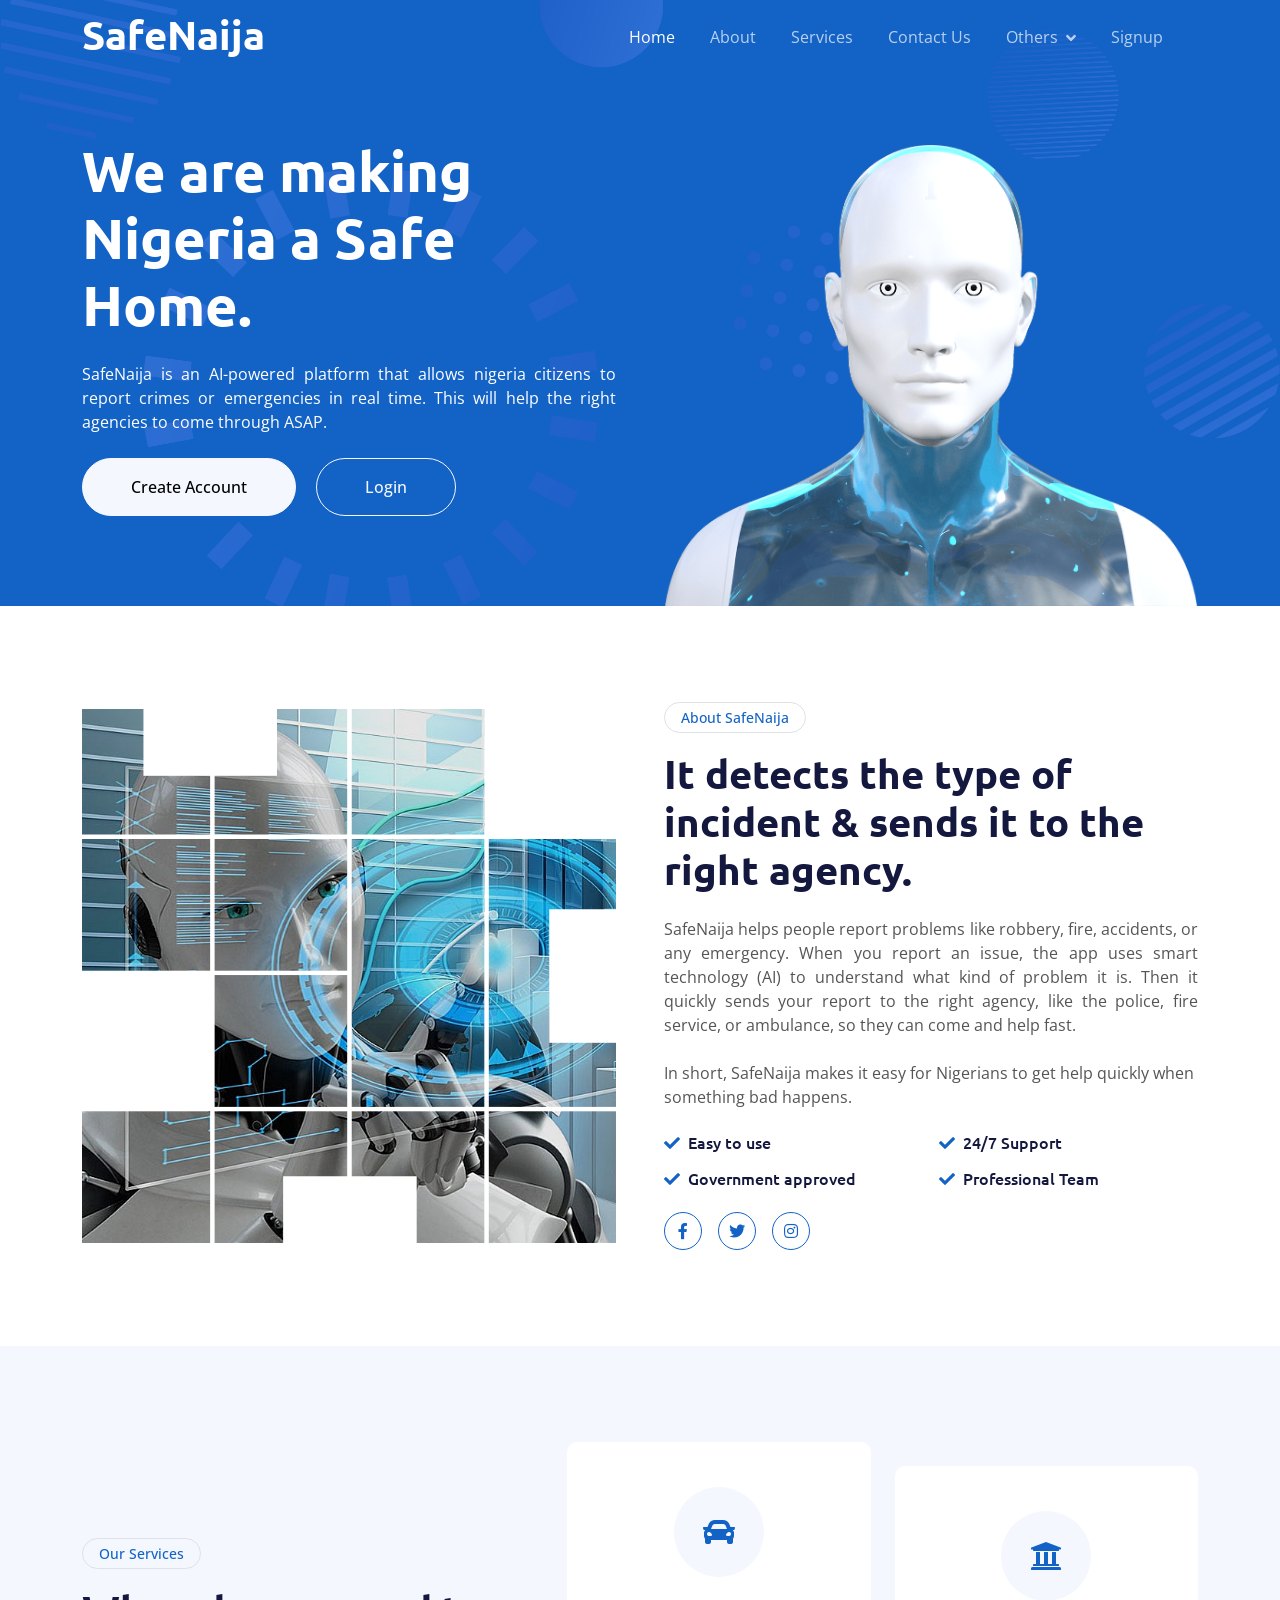
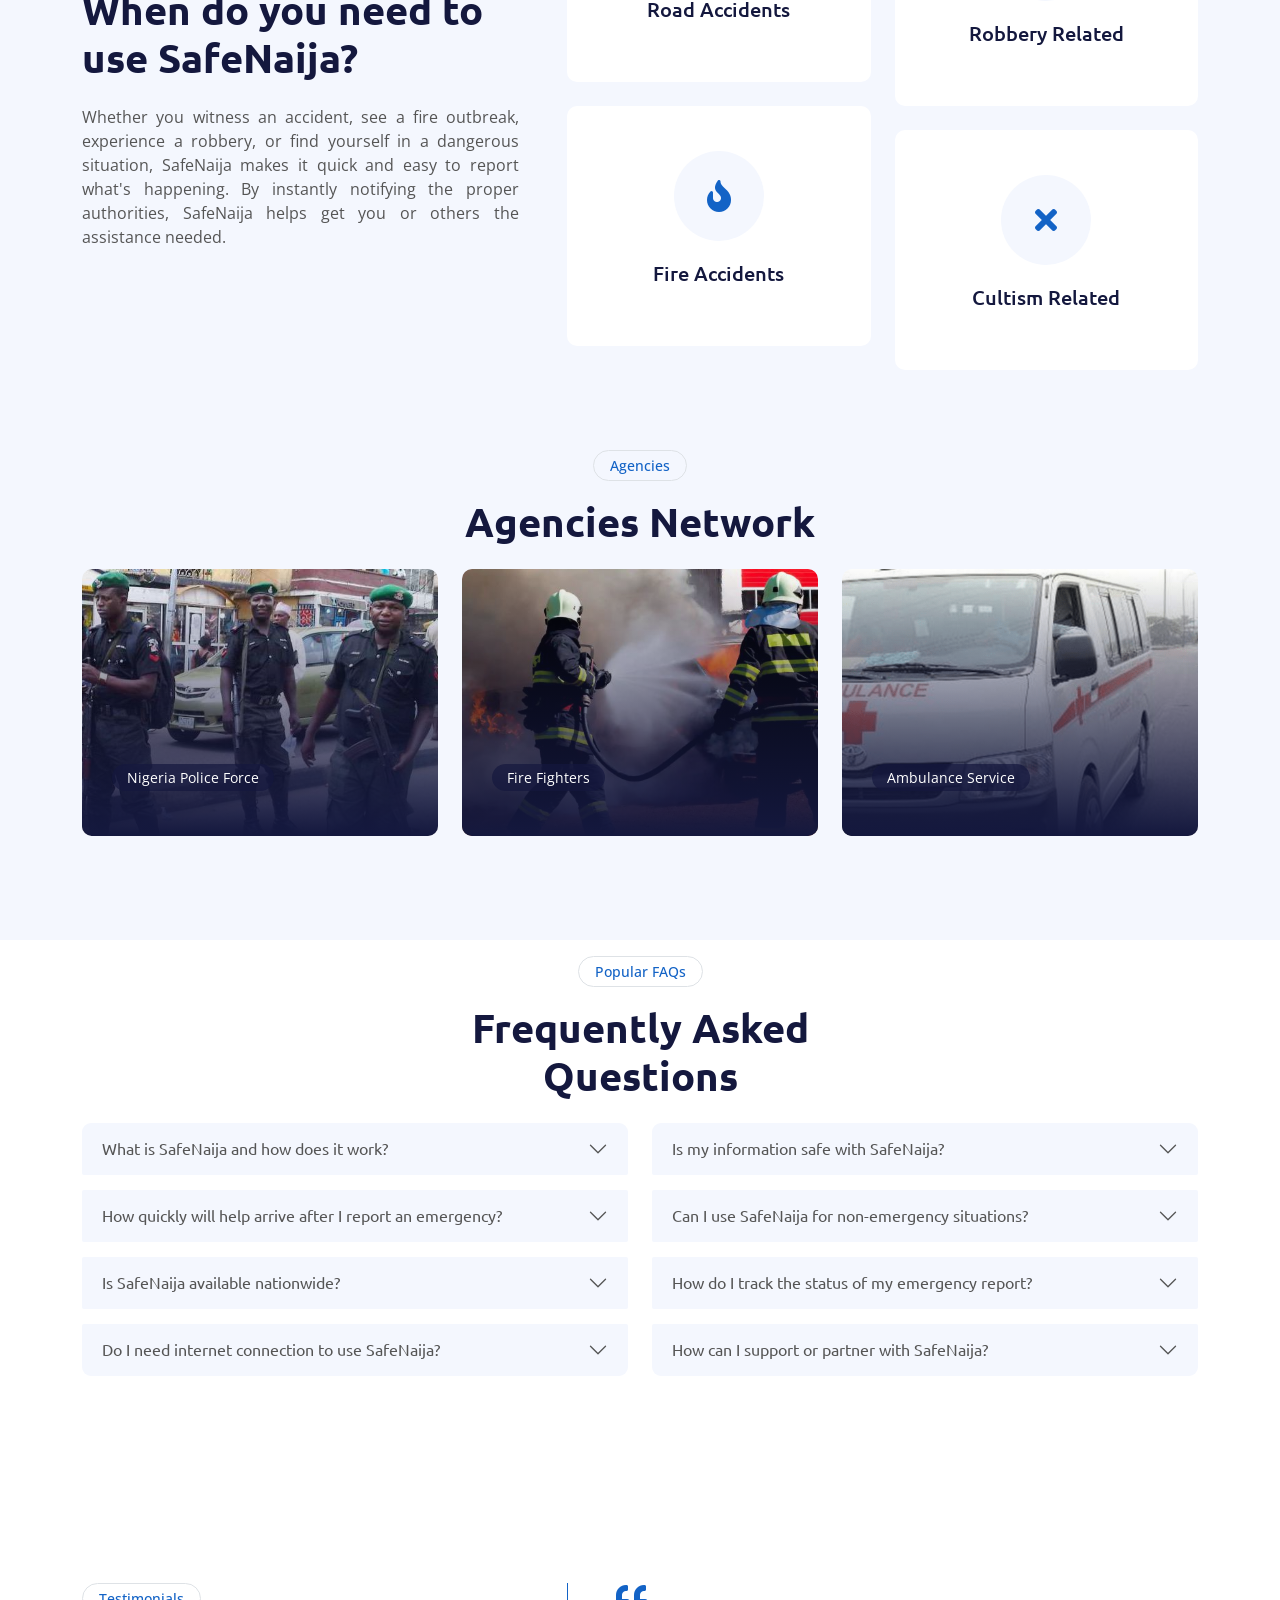
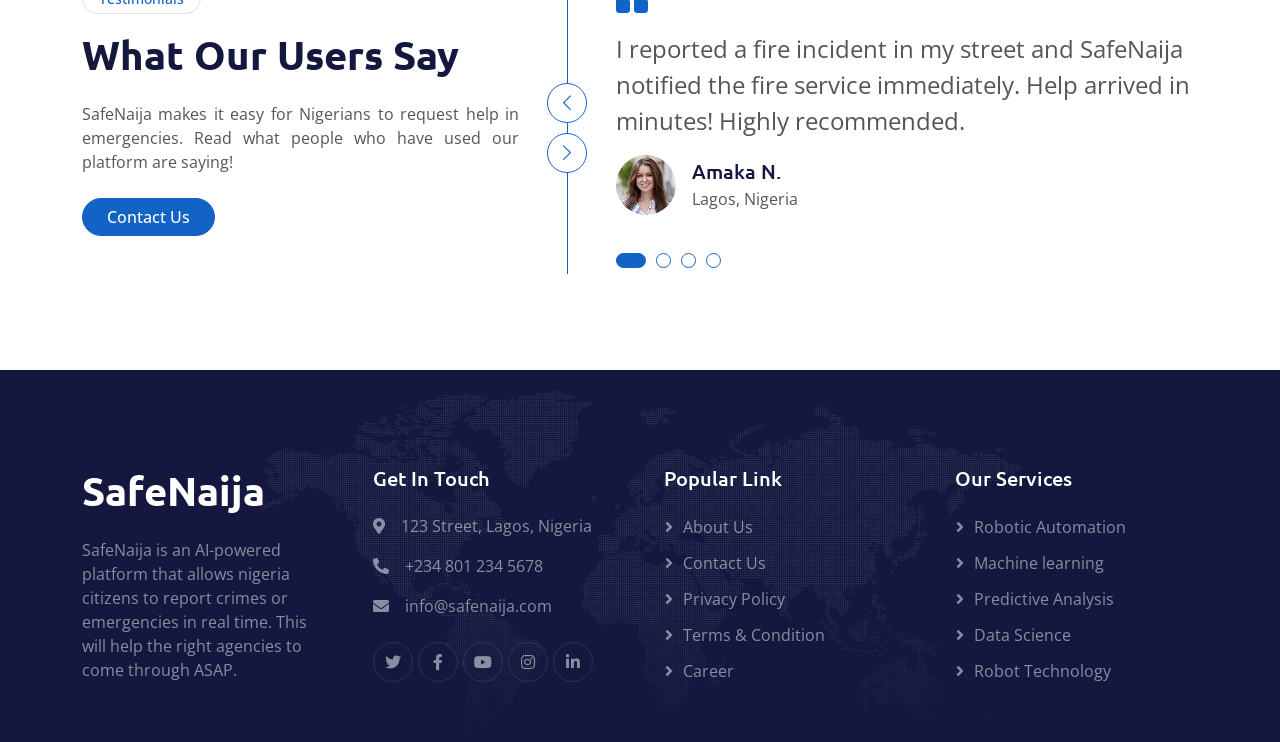
==== commit 5fa7b3f6: "first commit" ====
--- a/home/index.html
+++ b/home/index.html
@@ -68,7 +68,7 @@
                                 <a href="#testimonial" class="dropdown-item">Testimonial</a>
                             </div>
                         </div>
-                        <a href="../signup" class="nav-item nav-link">Signup</a>
+                        <a href="../identity" class="nav-item nav-link">Signup</a>
                     </div>
 
                 </div>
@@ -87,7 +87,7 @@
                     <p class="text-white mb-4 animated slideInRight" style="text-align: justify;">SafeNaija is an AI-powered platform that allows nigeria citizens to report crimes or emergencies in real time. 
                         This will help the right agencies to come through ASAP.
                     </p>
-                    <a href="../signup/" class="btn btn-light py-sm-3 px-sm-5 rounded-pill me-3 animated slideInRight">Create Account</a>
+                    <a href="../identity" class="btn btn-light py-sm-3 px-sm-5 rounded-pill me-3 animated slideInRight">Create Account</a>
                     <a href="../login/" class="btn btn-outline-light py-sm-3 px-sm-5 rounded-pill animated slideInRight">Login</a>
                 </div>
                 <div class="col-lg-6 align-self-end text-center text-lg-end">
@@ -126,7 +126,7 @@
             <div class="row g-5 align-items-center">
                 <div class="col-lg-6 wow fadeIn" data-wow-delay="0.1s">
                     <div class="about-img">
-                        <img class="img-fluid" src="../login/images/bg-2.jpg">
+                        <img class="img-fluid" src="../login/img/about-img.jpg">
                     </div>
                 </div>
                 <div class="col-lg-6 wow fadeIn" data-wow-delay="0.5s">
@@ -397,102 +397,7 @@
     <!-- FAQs End -->
 
 
-    <!-- Team Start -->
-    <div class="container-fluid bg-light py-5" id="team">
-        <div class="container py-5">
-            <div class="row g-5 align-items-center">
-                <div class="col-lg-5 wow fadeIn" data-wow-delay="0.1s">
-                    <div class="btn btn-sm border rounded-pill text-primary px-3 mb-3">Our Team</div>
-                    <h1 class="mb-4">Meet Our Dedicated & Passionate Team</h1>
-                    <p class="mb-4" style="text-align: justify;">
-                        Behind SafeNaija is a group of devoted professionals who are passionate about making Nigeria safer for everyone.
-                        Our team brings together experience in technology, emergency response, and community service to ensure every report is handled with care.
-                    </p>
-                </div>
-                <div class="col-lg-7">
-                    <div class="row g-4">
-                        <div class="col-md-6">
-                            <div class="row g-4">
-                                <div class="col-12 wow fadeIn" data-wow-delay="0.1s">
-                                    <div class="team-item bg-white text-center rounded p-4 pt-0">
-                                        <img class="img-fluid rounded-circle p-4" src="img/team-1.jpg" alt="">
-                                        <h5 class="mb-0">Boris Johnson</h5>
-                                        <small>Founder & CEO</small>
-                                        <div class="d-flex justify-content-center mt-3">
-                                            <a class="btn btn-square btn-primary m-1" href=""><i
-                                                    class="fab fa-facebook-f"></i></a>
-                                            <a class="btn btn-square btn-primary m-1" href=""><i
-                                                    class="fab fa-twitter"></i></a>
-                                            <a class="btn btn-square btn-primary m-1" href=""><i
-                                                    class="fab fa-instagram"></i></a>
-                                            <a class="btn btn-square btn-primary m-1" href=""><i
-                                                    class="fab fa-linkedin-in"></i></a>
-                                        </div>
-                                    </div>
-                                </div>
-                                <div class="col-12 wow fadeIn" data-wow-delay="0.5s">
-                                    <div class="team-item bg-white text-center rounded p-4 pt-0">
-                                        <img class="img-fluid rounded-circle p-4" src="img/team-2.jpg" alt="">
-                                        <h5 class="mb-0">Adam Crew</h5>
-                                        <small>Executive Manager</small>
-                                        <div class="d-flex justify-content-center mt-3">
-                                            <a class="btn btn-square btn-primary m-1" href=""><i
-                                                    class="fab fa-facebook-f"></i></a>
-                                            <a class="btn btn-square btn-primary m-1" href=""><i
-                                                    class="fab fa-twitter"></i></a>
-                                            <a class="btn btn-square btn-primary m-1" href=""><i
-                                                    class="fab fa-instagram"></i></a>
-                                            <a class="btn btn-square btn-primary m-1" href=""><i
-                                                    class="fab fa-linkedin-in"></i></a>
-                                        </div>
-                                    </div>
-                                </div>
-                            </div>
-                        </div>
-                        <div class="col-md-6 pt-md-4">
-                            <div class="row g-4">
-                                <div class="col-12 wow fadeIn" data-wow-delay="0.3s">
-                                    <div class="team-item bg-white text-center rounded p-4 pt-0">
-                                        <img class="img-fluid rounded-circle p-4" src="img/team-3.jpg" alt="">
-                                        <h5 class="mb-0">Kate Winslet</h5>
-                                        <small>Co Founder</small>
-                                        <div class="d-flex justify-content-center mt-3">
-                                            <a class="btn btn-square btn-primary m-1" href=""><i
-                                                    class="fab fa-facebook-f"></i></a>
-                                            <a class="btn btn-square btn-primary m-1" href=""><i
-                                                    class="fab fa-twitter"></i></a>
-                                            <a class="btn btn-square btn-primary m-1" href=""><i
-                                                    class="fab fa-instagram"></i></a>
-                                            <a class="btn btn-square btn-primary m-1" href=""><i
-                                                    class="fab fa-linkedin-in"></i></a>
-                                        </div>
-                                    </div>
-                                </div>
-                                <div class="col-12 wow fadeIn" data-wow-delay="0.7s">
-                                    <div class="team-item bg-white text-center rounded p-4 pt-0">
-                                        <img class="img-fluid rounded-circle p-4" src="img/team-4.jpg" alt="">
-                                        <h5 class="mb-0">Cody Gardner</h5>
-                                        <small>Project Manager</small>
-                                        <div class="d-flex justify-content-center mt-3">
-                                            <a class="btn btn-square btn-primary m-1" href=""><i
-                                                    class="fab fa-facebook-f"></i></a>
-                                            <a class="btn btn-square btn-primary m-1" href=""><i
-                                                    class="fab fa-twitter"></i></a>
-                                            <a class="btn btn-square btn-primary m-1" href=""><i
-                                                    class="fab fa-instagram"></i></a>
-                                            <a class="btn btn-square btn-primary m-1" href=""><i
-                                                    class="fab fa-linkedin-in"></i></a>
-                                        </div>
-                                    </div>
-                                </div>
-                            </div>
-                        </div>
-                    </div>
-                </div>
-            </div>
-        </div>
-    </div>
-    <!-- Team End -->
+
 
 
     <!-- Testimonial Start -->
@@ -593,9 +498,9 @@
                 </div>
                 <div class="col-md-6 col-lg-3 wow fadeIn" data-wow-delay="0.3s">
                     <h5 class="text-white mb-4">Get In Touch</h5>
-                    <p><i class="fa fa-map-marker-alt me-3"></i>123 Street, New York, USA</p>
-                    <p><i class="fa fa-phone-alt me-3"></i>+012 345 67890</p>
-                    <p><i class="fa fa-envelope me-3"></i>info@example.com</p>
+                    <p><i class="fa fa-map-marker-alt me-3"></i>123 Street, Lagos, Nigeria</p>
+                    <p><i class="fa fa-phone-alt me-3"></i>+234 801 234 5678</p>
+                    <p><i class="fa fa-envelope me-3"></i>info@safenaija.com</p>
                     <div class="d-flex pt-2">
                         <a class="btn btn-outline-light btn-social" href=""><i class="fab fa-twitter"></i></a>
                         <a class="btn btn-outline-light btn-social" href=""><i class="fab fa-facebook-f"></i></a>
